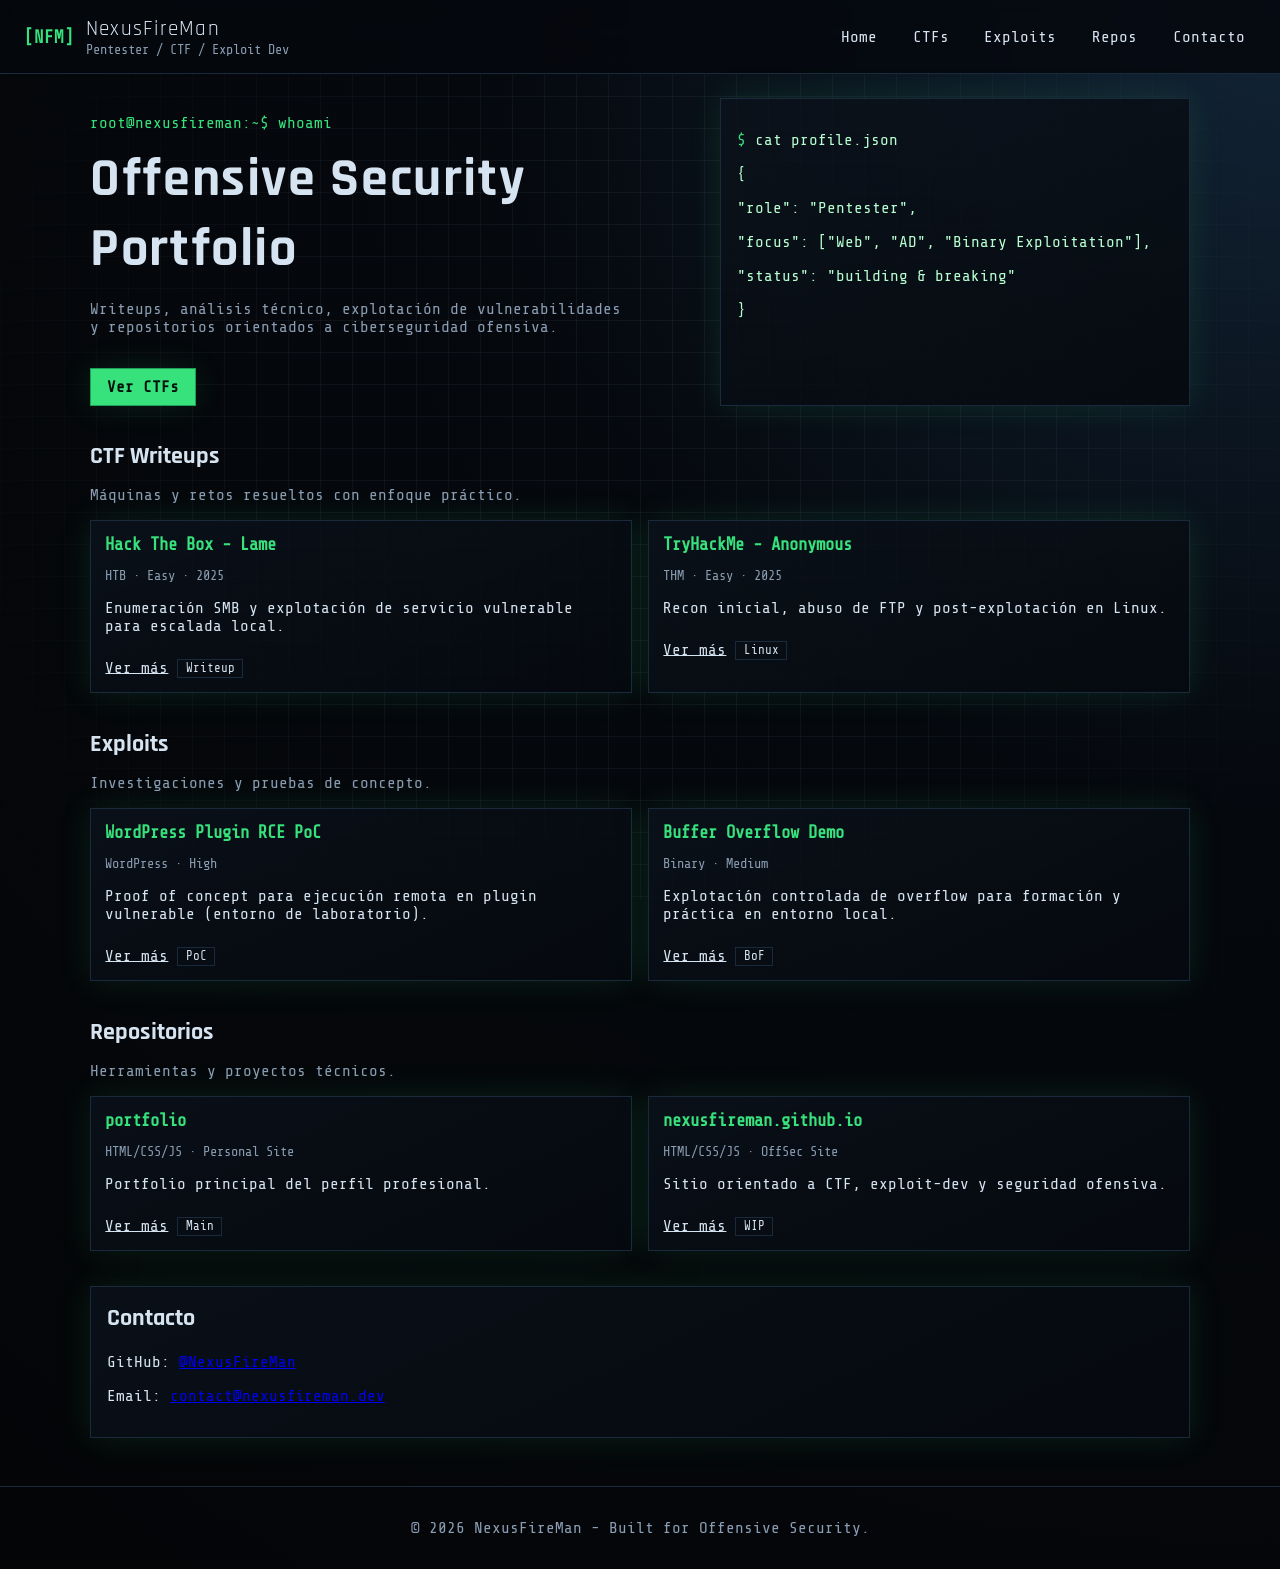
==== index.html @ 804cd661 "feat: bootstrap offensive security personal site" ====
<!DOCTYPE html>
<html lang="es">
<head>
  <meta charset="UTF-8" />
  <meta name="viewport" content="width=device-width, initial-scale=1.0" />
  <meta name="description" content="NexusFireMan - Pentester, CTF Player y Researcher." />
  <title>NexusFireMan | Offensive Security</title>
  <link rel="preconnect" href="https://fonts.googleapis.com" />
  <link rel="preconnect" href="https://fonts.gstatic.com" crossorigin />
  <link href="https://fonts.googleapis.com/css2?family=Share+Tech+Mono&family=Rajdhani:wght@500;700&display=swap" rel="stylesheet" />
  <link rel="stylesheet" href="assets/css/style.css" />
</head>
<body>
  <div class="bg-grid" aria-hidden="true"></div>

  <header class="topbar">
    <div class="brand">
      <span class="brand-mark">[NFM]</span>
      <div>
        <p class="brand-title">NexusFireMan</p>
        <p class="brand-subtitle">Pentester / CTF / Exploit Dev</p>
      </div>
    </div>
    <nav>
      <ul class="menu">
        <li><a href="#home">Home</a></li>
        <li><a href="#ctf">CTFs</a></li>
        <li><a href="#exploits">Exploits</a></li>
        <li><a href="#repos">Repos</a></li>
        <li><a href="#contact">Contacto</a></li>
      </ul>
    </nav>
  </header>

  <main>
    <section id="home" class="hero">
      <div>
        <p class="status-line">root@nexusfireman:~$ whoami</p>
        <h1>Offensive Security Portfolio</h1>
        <p class="hero-text">
          Writeups, análisis técnico, explotación de vulnerabilidades y repositorios orientados a ciberseguridad ofensiva.
        </p>
        <a class="btn" href="#ctf">Ver CTFs</a>
      </div>
      <div class="terminal-card">
        <p><span class="prompt">$</span> cat profile.json</p>
        <p>{</p>
        <p>  "role": "Pentester",</p>
        <p>  "focus": ["Web", "AD", "Binary Exploitation"],</p>
        <p>  "status": "building & breaking"</p>
        <p>}</p>
      </div>
    </section>

    <section id="ctf" class="content-section">
      <div class="section-head">
        <h2>CTF Writeups</h2>
        <p>Máquinas y retos resueltos con enfoque práctico.</p>
      </div>
      <div id="ctf-list" class="cards"></div>
    </section>

    <section id="exploits" class="content-section">
      <div class="section-head">
        <h2>Exploits</h2>
        <p>Investigaciones y pruebas de concepto.</p>
      </div>
      <div id="exploit-list" class="cards"></div>
    </section>

    <section id="repos" class="content-section">
      <div class="section-head">
        <h2>Repositorios</h2>
        <p>Herramientas y proyectos técnicos.</p>
      </div>
      <div id="repo-list" class="cards"></div>
    </section>

    <section id="contact" class="content-section contact">
      <h2>Contacto</h2>
      <p>GitHub: <a href="https://github.com/NexusFireMan" target="_blank" rel="noreferrer">@NexusFireMan</a></p>
      <p>Email: <a href="mailto:contact@nexusfireman.dev">contact@nexusfireman.dev</a></p>
    </section>
  </main>

  <footer>
    <p>© <span id="year"></span> NexusFireMan - Built for Offensive Security.</p>
  </footer>

  <script src="assets/js/main.js" type="module"></script>
</body>
</html>
---- assets/css/style.css ----
:root {
  --bg: #05080d;
  --bg-soft: #0b121b;
  --text: #d6e3f0;
  --muted: #8a9db3;
  --accent: #37e27d;
  --accent-soft: #1e9f59;
  --danger: #ff5d6c;
  --border: #1a2a3d;
  --shadow: 0 0 32px rgba(55, 226, 125, 0.12);
}

* {
  box-sizing: border-box;
}

html {
  scroll-behavior: smooth;
}

body {
  margin: 0;
  font-family: "Share Tech Mono", monospace;
  color: var(--text);
  background: radial-gradient(circle at top right, #122436 0%, var(--bg) 40%, #040507 100%);
  min-height: 100vh;
  position: relative;
}

.bg-grid {
  position: fixed;
  inset: 0;
  background-image:
    linear-gradient(rgba(138, 157, 179, 0.08) 1px, transparent 1px),
    linear-gradient(90deg, rgba(138, 157, 179, 0.08) 1px, transparent 1px);
  background-size: 32px 32px;
  mask-image: radial-gradient(circle at center, black 45%, transparent 95%);
  pointer-events: none;
  z-index: 0;
}

.topbar,
main,
footer {
  position: relative;
  z-index: 1;
}

.topbar {
  display: flex;
  justify-content: space-between;
  align-items: center;
  gap: 1rem;
  padding: 1rem 1.5rem;
  border-bottom: 1px solid var(--border);
  background: rgba(5, 8, 13, 0.85);
  backdrop-filter: blur(6px);
  position: sticky;
  top: 0;
}

.brand {
  display: flex;
  align-items: center;
  gap: 0.75rem;
}

.brand-mark {
  color: var(--accent);
  font-weight: bold;
  font-size: 1.1rem;
}

.brand-title {
  margin: 0;
  font-family: "Rajdhani", sans-serif;
  letter-spacing: 0.06em;
  font-size: 1.3rem;
}

.brand-subtitle {
  margin: 0;
  color: var(--muted);
  font-size: 0.85rem;
}

.menu {
  list-style: none;
  margin: 0;
  padding: 0;
  display: flex;
  flex-wrap: wrap;
  gap: 0.8rem;
}

.menu a {
  color: var(--text);
  text-decoration: none;
  padding: 0.3rem 0.65rem;
  border: 1px solid transparent;
}

.menu a:hover,
.menu a:focus-visible {
  border-color: var(--accent-soft);
  color: var(--accent);
}

main {
  width: min(1100px, 92vw);
  margin: 0 auto;
  padding: 1.5rem 0 3rem;
}

.hero {
  display: grid;
  grid-template-columns: 1.3fr 1fr;
  gap: 1.2rem;
  align-items: stretch;
  margin-bottom: 2rem;
}

.status-line {
  color: var(--accent);
  margin-bottom: 0.75rem;
}

h1,
h2 {
  margin-top: 0;
  font-family: "Rajdhani", sans-serif;
}

h1 {
  font-size: clamp(2rem, 5vw, 3.4rem);
  letter-spacing: 0.03em;
  margin-bottom: 0.8rem;
}

.hero-text {
  color: var(--muted);
  max-width: 60ch;
}

.btn {
  display: inline-block;
  margin-top: 1rem;
  color: #031108;
  background: var(--accent);
  text-decoration: none;
  font-weight: bold;
  padding: 0.55rem 1rem;
  border: 1px solid var(--accent-soft);
  box-shadow: var(--shadow);
}

.terminal-card,
.card,
.contact {
  border: 1px solid var(--border);
  background: linear-gradient(155deg, rgba(11, 18, 27, 0.85), rgba(6, 10, 15, 0.9));
  box-shadow: var(--shadow);
}

.terminal-card {
  padding: 1rem;
  color: #b7ffd1;
}

.prompt {
  color: var(--accent);
}

.content-section {
  margin-top: 2.2rem;
}

.section-head p {
  color: var(--muted);
  margin-top: -0.3rem;
}

.cards {
  display: grid;
  grid-template-columns: repeat(auto-fit, minmax(240px, 1fr));
  gap: 1rem;
}

.card {
  padding: 0.9rem;
}

.card h3 {
  margin: 0 0 0.4rem;
  color: var(--accent);
  font-size: 1.08rem;
}

.meta {
  color: var(--muted);
  font-size: 0.85rem;
}

.tag {
  display: inline-block;
  margin-top: 0.5rem;
  border: 1px solid var(--border);
  color: var(--text);
  padding: 0.1rem 0.45rem;
  font-size: 0.78rem;
}

.card a {
  color: var(--text);
}

.card a:hover,
.card a:focus-visible {
  color: var(--accent);
}

.contact {
  padding: 1rem;
}

footer {
  text-align: center;
  color: var(--muted);
  border-top: 1px solid var(--border);
  padding: 1rem;
}

@media (max-width: 820px) {
  .topbar {
    flex-direction: column;
    align-items: flex-start;
  }

  .hero {
    grid-template-columns: 1fr;
  }
}
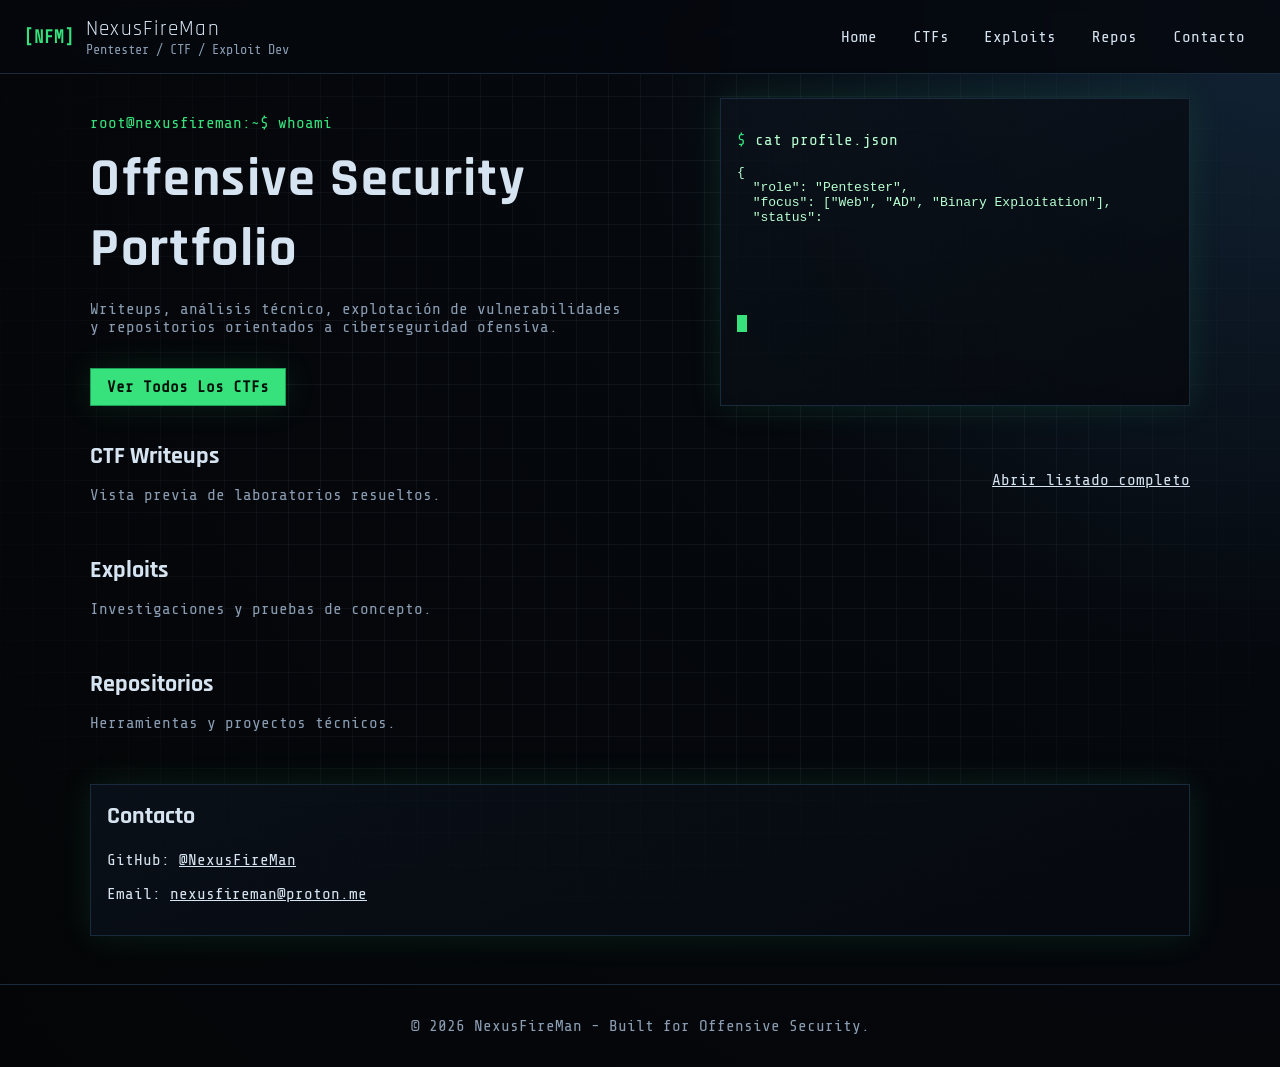
==== commit 9eb7639a: "feat: add animated terminal and dedicated CTF list/detail pages" ====
--- a/index.html
+++ b/index.html
@@ -24,7 +24,7 @@
     <nav>
       <ul class="menu">
         <li><a href="#home">Home</a></li>
-        <li><a href="#ctf">CTFs</a></li>
+        <li><a href="ctf.html">CTFs</a></li>
         <li><a href="#exploits">Exploits</a></li>
         <li><a href="#repos">Repos</a></li>
         <li><a href="#contact">Contacto</a></li>
@@ -40,22 +40,22 @@
         <p class="hero-text">
           Writeups, análisis técnico, explotación de vulnerabilidades y repositorios orientados a ciberseguridad ofensiva.
         </p>
-        <a class="btn" href="#ctf">Ver CTFs</a>
+        <a class="btn" href="ctf.html">Ver Todos Los CTFs</a>
       </div>
       <div class="terminal-card">
         <p><span class="prompt">$</span> cat profile.json</p>
-        <p>{</p>
-        <p>  "role": "Pentester",</p>
-        <p>  "focus": ["Web", "AD", "Binary Exploitation"],</p>
-        <p>  "status": "building & breaking"</p>
-        <p>}</p>
+        <pre id="terminal-output" class="terminal-output" aria-live="polite"></pre>
+        <span class="terminal-cursor" aria-hidden="true"></span>
       </div>
     </section>
 
     <section id="ctf" class="content-section">
-      <div class="section-head">
-        <h2>CTF Writeups</h2>
-        <p>Máquinas y retos resueltos con enfoque práctico.</p>
+      <div class="section-head section-head-with-action">
+        <div>
+          <h2>CTF Writeups</h2>
+          <p>Vista previa de laboratorios resueltos.</p>
+        </div>
+        <a class="inline-link" href="ctf.html">Abrir listado completo</a>
       </div>
       <div id="ctf-list" class="cards"></div>
     </section>
@@ -79,7 +79,7 @@
     <section id="contact" class="content-section contact">
       <h2>Contacto</h2>
       <p>GitHub: <a href="https://github.com/NexusFireMan" target="_blank" rel="noreferrer">@NexusFireMan</a></p>
-      <p>Email: <a href="mailto:contact@nexusfireman.dev">contact@nexusfireman.dev</a></p>
+      <p>Email: <a href="mailto:nexusfireman@proton.me">nexusfireman@proton.me</a></p>
     </section>
   </main>
 
--- a/assets/css/style.css
+++ b/assets/css/style.css
@@ -156,7 +156,8 @@
 
 .terminal-card,
 .card,
-.contact {
+.contact,
+.detail-card {
   border: 1px solid var(--border);
   background: linear-gradient(155deg, rgba(11, 18, 27, 0.85), rgba(6, 10, 15, 0.9));
   box-shadow: var(--shadow);
@@ -165,6 +166,22 @@
 .terminal-card {
   padding: 1rem;
   color: #b7ffd1;
+  min-height: 235px;
+}
+
+.terminal-output {
+  margin: 0;
+  min-height: 150px;
+  white-space: pre-wrap;
+}
+
+.terminal-cursor {
+  width: 10px;
+  height: 1.05rem;
+  background: var(--accent);
+  display: inline-block;
+  animation: blink 1s steps(1, start) infinite;
+  vertical-align: baseline;
 }
 
 .prompt {
@@ -178,6 +195,13 @@
 .section-head p {
   color: var(--muted);
   margin-top: -0.3rem;
+}
+
+.section-head-with-action {
+  display: flex;
+  align-items: center;
+  justify-content: space-between;
+  gap: 1rem;
 }
 
 .cards {
@@ -186,7 +210,8 @@
   gap: 1rem;
 }
 
-.card {
+.card,
+.detail-card {
   padding: 0.9rem;
 }
 
@@ -210,13 +235,45 @@
   font-size: 0.78rem;
 }
 
-.card a {
+.card a,
+.inline-link,
+.detail-card a,
+.contact a {
   color: var(--text);
 }
 
 .card a:hover,
-.card a:focus-visible {
-  color: var(--accent);
+.card a:focus-visible,
+.inline-link:hover,
+.inline-link:focus-visible,
+.detail-card a:hover,
+.detail-card a:focus-visible,
+.contact a:hover,
+.contact a:focus-visible {
+  color: var(--accent);
+}
+
+.filters {
+  display: flex;
+  align-items: center;
+  gap: 0.7rem;
+  margin-bottom: 1rem;
+}
+
+.filters select {
+  background: var(--bg-soft);
+  color: var(--text);
+  border: 1px solid var(--border);
+  padding: 0.4rem 0.55rem;
+  font-family: inherit;
+}
+
+.detail-card {
+  margin-top: 1rem;
+}
+
+.detail-card section {
+  margin-top: 1.2rem;
 }
 
 .contact {
@@ -228,6 +285,12 @@
   color: var(--muted);
   border-top: 1px solid var(--border);
   padding: 1rem;
+}
+
+@keyframes blink {
+  50% {
+    opacity: 0;
+  }
 }
 
 @media (max-width: 820px) {
@@ -239,4 +302,9 @@
   .hero {
     grid-template-columns: 1fr;
   }
-}
+
+  .section-head-with-action {
+    align-items: flex-start;
+    flex-direction: column;
+  }
+}
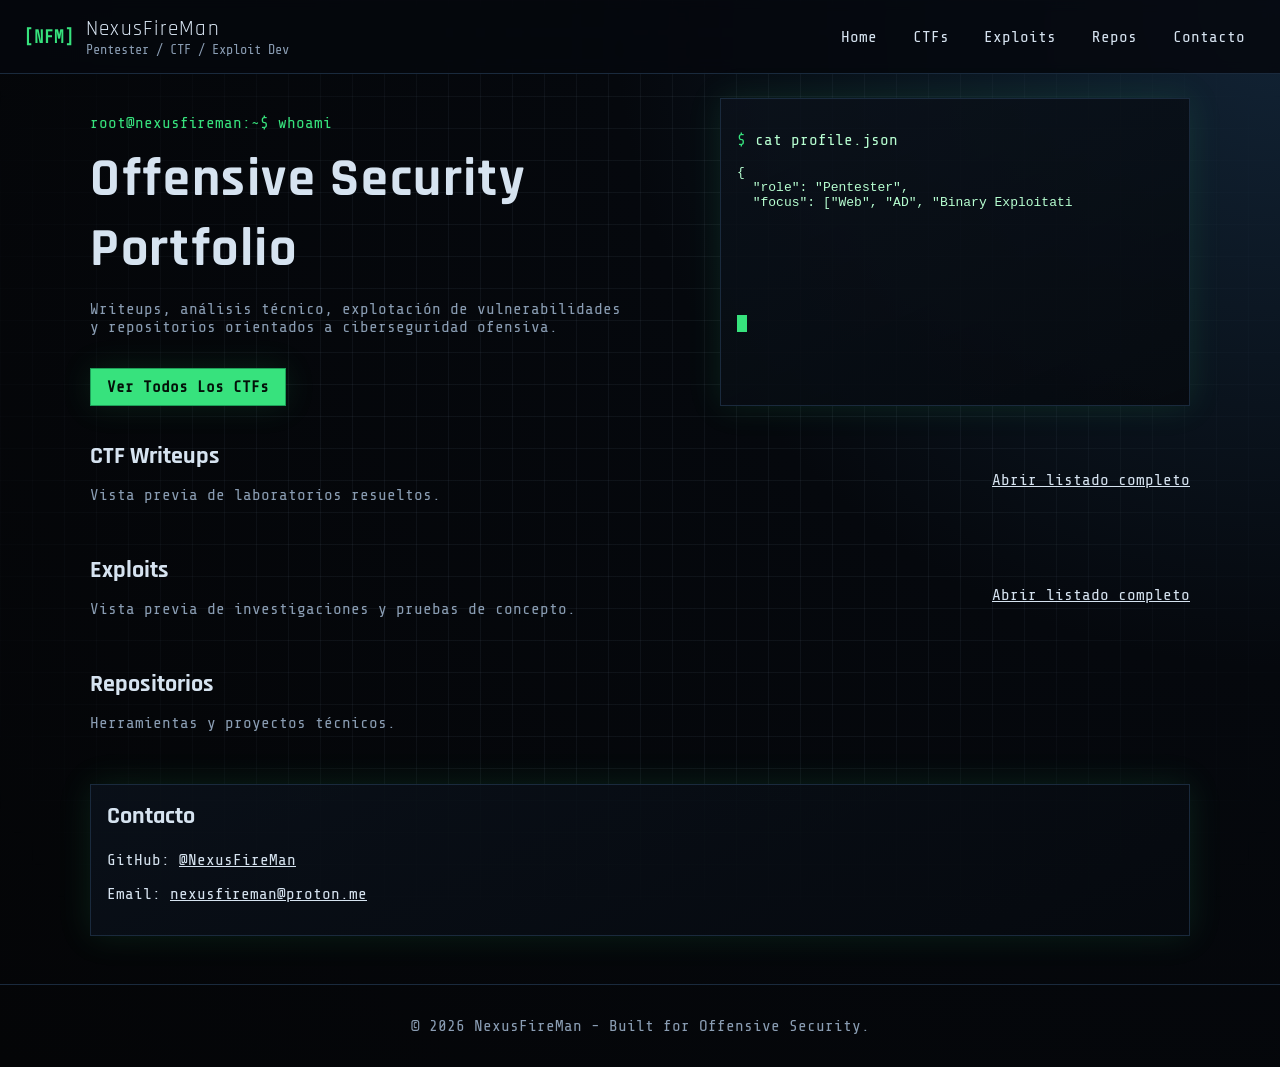
==== commit 919208f5: "feat: add automated exploits list and detail pages from GitHub" ====
--- a/index.html
+++ b/index.html
@@ -25,7 +25,7 @@
       <ul class="menu">
         <li><a href="#home">Home</a></li>
         <li><a href="ctf.html">CTFs</a></li>
-        <li><a href="#exploits">Exploits</a></li>
+        <li><a href="exploits.html">Exploits</a></li>
         <li><a href="#repos">Repos</a></li>
         <li><a href="#contact">Contacto</a></li>
       </ul>
@@ -61,9 +61,12 @@
     </section>
 
     <section id="exploits" class="content-section">
-      <div class="section-head">
-        <h2>Exploits</h2>
-        <p>Investigaciones y pruebas de concepto.</p>
+      <div class="section-head section-head-with-action">
+        <div>
+          <h2>Exploits</h2>
+          <p>Vista previa de investigaciones y pruebas de concepto.</p>
+        </div>
+        <a class="inline-link" href="exploits.html">Abrir listado completo</a>
       </div>
       <div id="exploit-list" class="cards"></div>
     </section>
--- a/assets/css/style.css
+++ b/assets/css/style.css
@@ -276,6 +276,106 @@
   margin-top: 1.2rem;
 }
 
+.writeup-header {
+  padding-bottom: 0.8rem;
+  border-bottom: 1px solid var(--border);
+  margin-bottom: 1rem;
+}
+
+.meta-pills {
+  display: flex;
+  flex-wrap: wrap;
+  gap: 0.5rem;
+  margin-top: 0.7rem;
+}
+
+.pill {
+  border: 1px solid var(--border);
+  background: rgba(55, 226, 125, 0.08);
+  color: var(--text);
+  font-size: 0.82rem;
+  padding: 0.2rem 0.45rem;
+}
+
+.markdown-content {
+  line-height: 1.6;
+  font-size: 1rem;
+}
+
+.markdown-content h1,
+.markdown-content h2,
+.markdown-content h3 {
+  margin: 1.25rem 0 0.55rem;
+  color: var(--accent);
+  font-family: "Rajdhani", sans-serif;
+  letter-spacing: 0.02em;
+}
+
+.markdown-content p,
+.markdown-content li {
+  color: var(--text);
+  margin: 0.55rem 0;
+}
+
+.markdown-content ul,
+.markdown-content ol {
+  padding-left: 1.2rem;
+}
+
+.markdown-content hr {
+  border: 0;
+  border-top: 1px solid var(--border);
+  margin: 1rem 0;
+}
+
+.markdown-content img {
+  max-width: 100%;
+  height: auto;
+  border: 1px solid var(--border);
+}
+
+.markdown-content table {
+  width: 100%;
+  border-collapse: collapse;
+  display: block;
+  overflow-x: auto;
+}
+
+.markdown-content th,
+.markdown-content td {
+  border: 1px solid var(--border);
+  padding: 0.45rem 0.5rem;
+  text-align: left;
+}
+
+.markdown-content blockquote {
+  margin: 0.8rem 0;
+  border-left: 3px solid var(--accent-soft);
+  padding: 0.4rem 0.7rem;
+  color: var(--muted);
+}
+
+.markdown-content code {
+  background: rgba(55, 226, 125, 0.08);
+  border: 1px solid var(--border);
+  padding: 0.08rem 0.3rem;
+  border-radius: 3px;
+}
+
+.markdown-content pre {
+  overflow-x: auto;
+  background: #03060a;
+  border: 1px solid var(--border);
+  padding: 0.85rem;
+  margin: 0.8rem 0;
+}
+
+.markdown-content pre code {
+  border: 0;
+  background: transparent;
+  padding: 0;
+}
+
 .contact {
   padding: 1rem;
 }
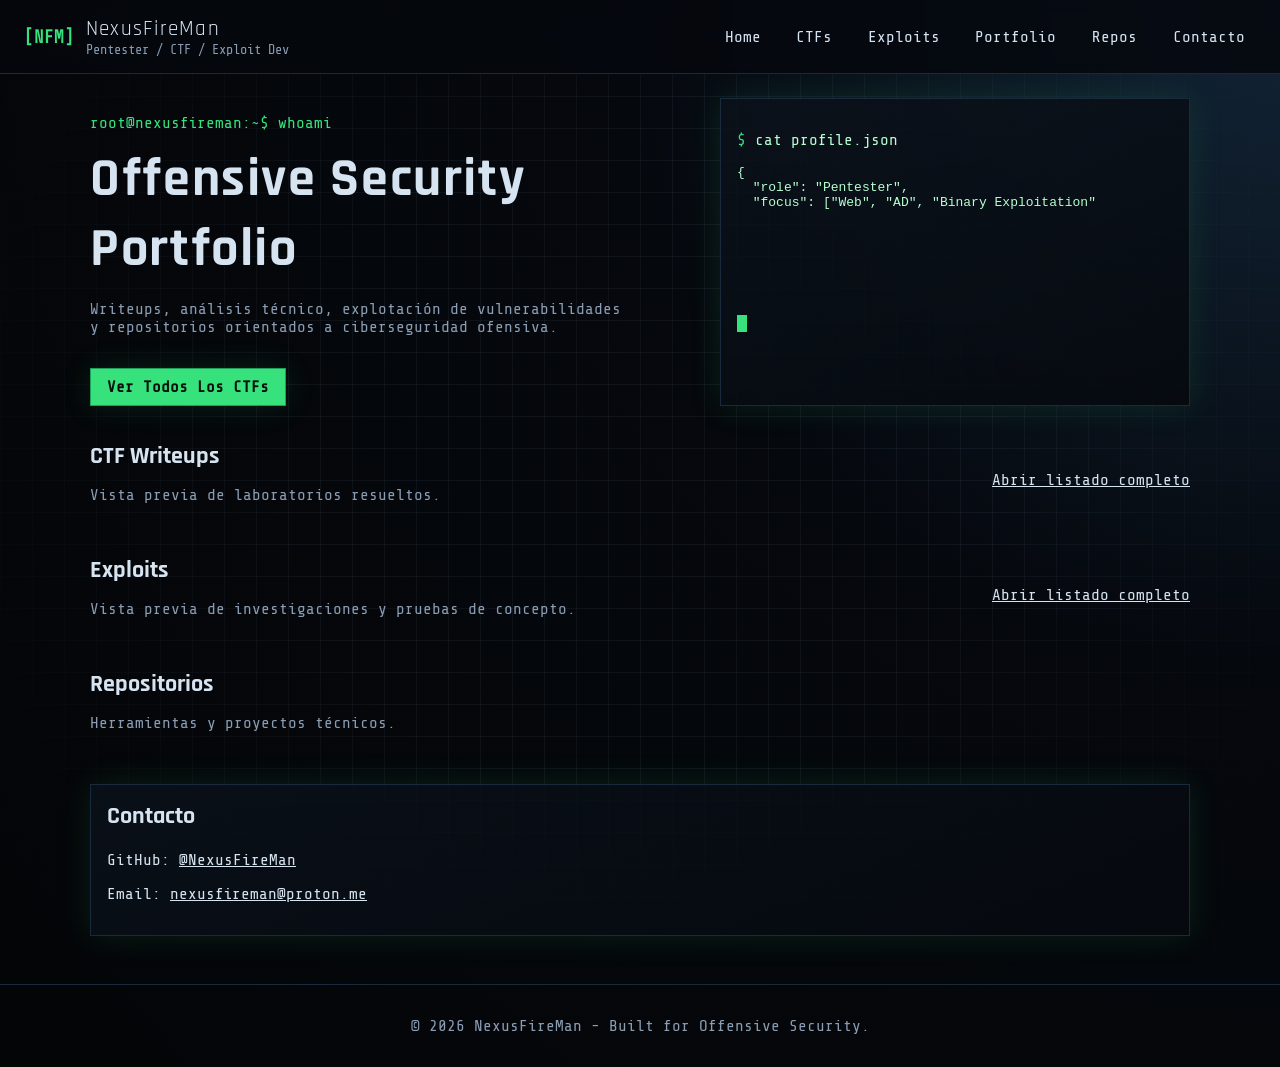
==== commit 1040be20: "feat: add portfolio link to top navigation across pages" ====
--- a/index.html
+++ b/index.html
@@ -26,6 +26,7 @@
         <li><a href="#home">Home</a></li>
         <li><a href="ctf.html">CTFs</a></li>
         <li><a href="exploits.html">Exploits</a></li>
+        <li><a href="https://nexusfireman.github.io/portfolio/" target="_blank" rel="noreferrer">Portfolio</a></li>
         <li><a href="#repos">Repos</a></li>
         <li><a href="#contact">Contacto</a></li>
       </ul>
--- a/assets/css/style.css
+++ b/assets/css/style.css
@@ -43,7 +43,6 @@
 main,
 footer {
   position: relative;
-  z-index: 1;
 }
 
 .topbar {
@@ -57,6 +56,7 @@
   backdrop-filter: blur(6px);
   position: sticky;
   top: 0;
+  z-index: 1000;
 }
 
 .brand {
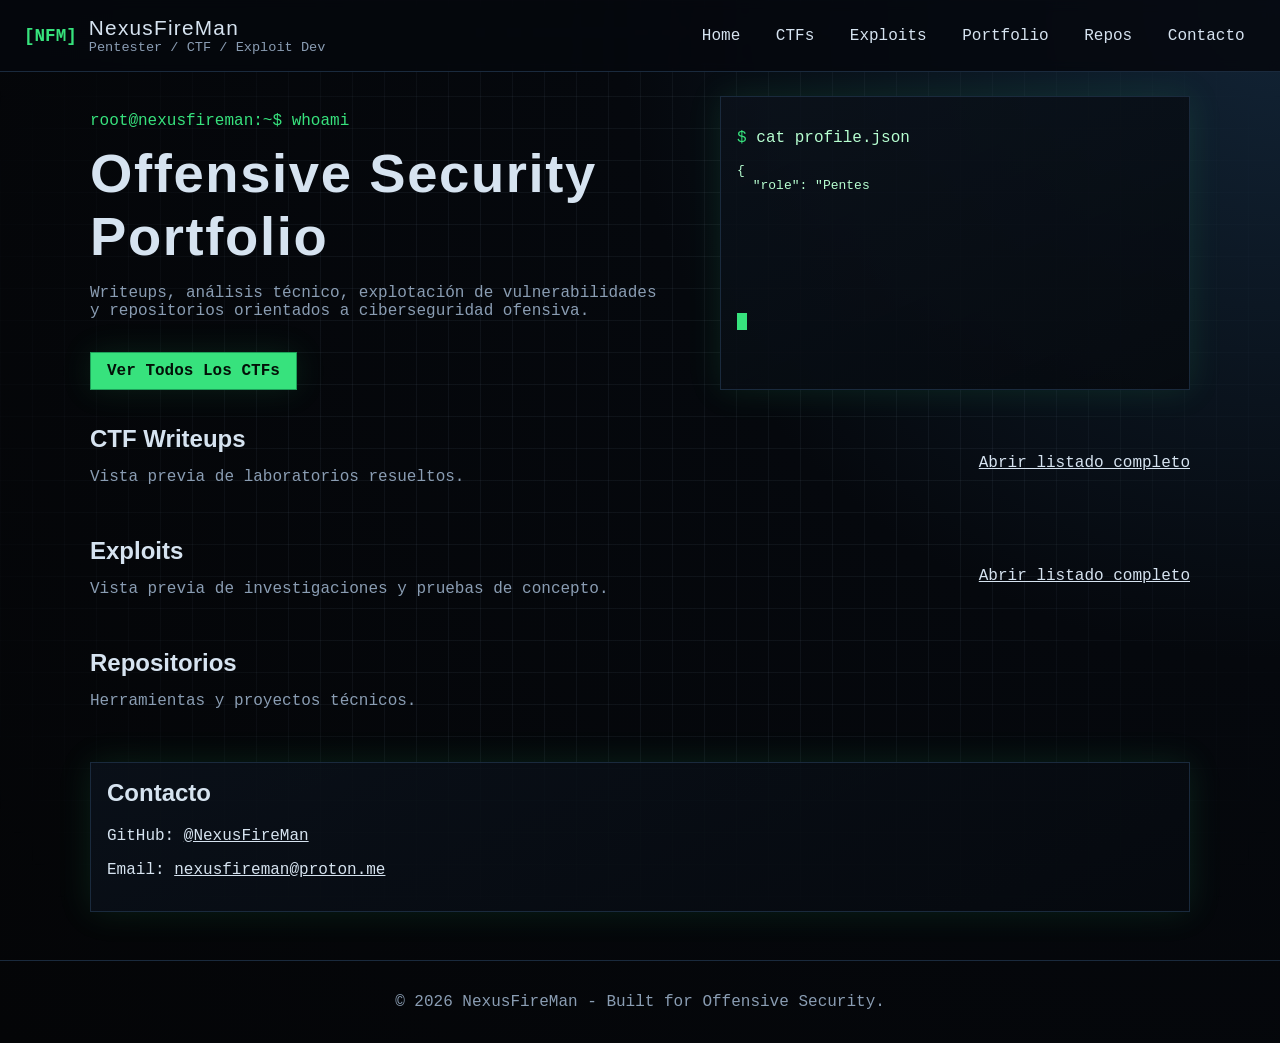
==== commit 2e183a18: "security: harden DOM rendering and add CSP across pages" ====
--- a/index.html
+++ b/index.html
@@ -3,6 +3,7 @@
 <head>
   <meta charset="UTF-8" />
   <meta name="viewport" content="width=device-width, initial-scale=1.0" />
+  <meta http-equiv="Content-Security-Policy" content="default-src 'self'; script-src 'self'; style-src 'self' https://fonts.googleapis.com; font-src 'self' https://fonts.gstatic.com; img-src 'self' data: https:; connect-src 'self' https://api.github.com https://raw.githubusercontent.com; object-src 'none'; base-uri 'self'; frame-ancestors 'none'; upgrade-insecure-requests" />
   <meta name="description" content="NexusFireMan - Pentester, CTF Player y Researcher." />
   <title>NexusFireMan | Offensive Security</title>
   <link rel="preconnect" href="https://fonts.googleapis.com" />
